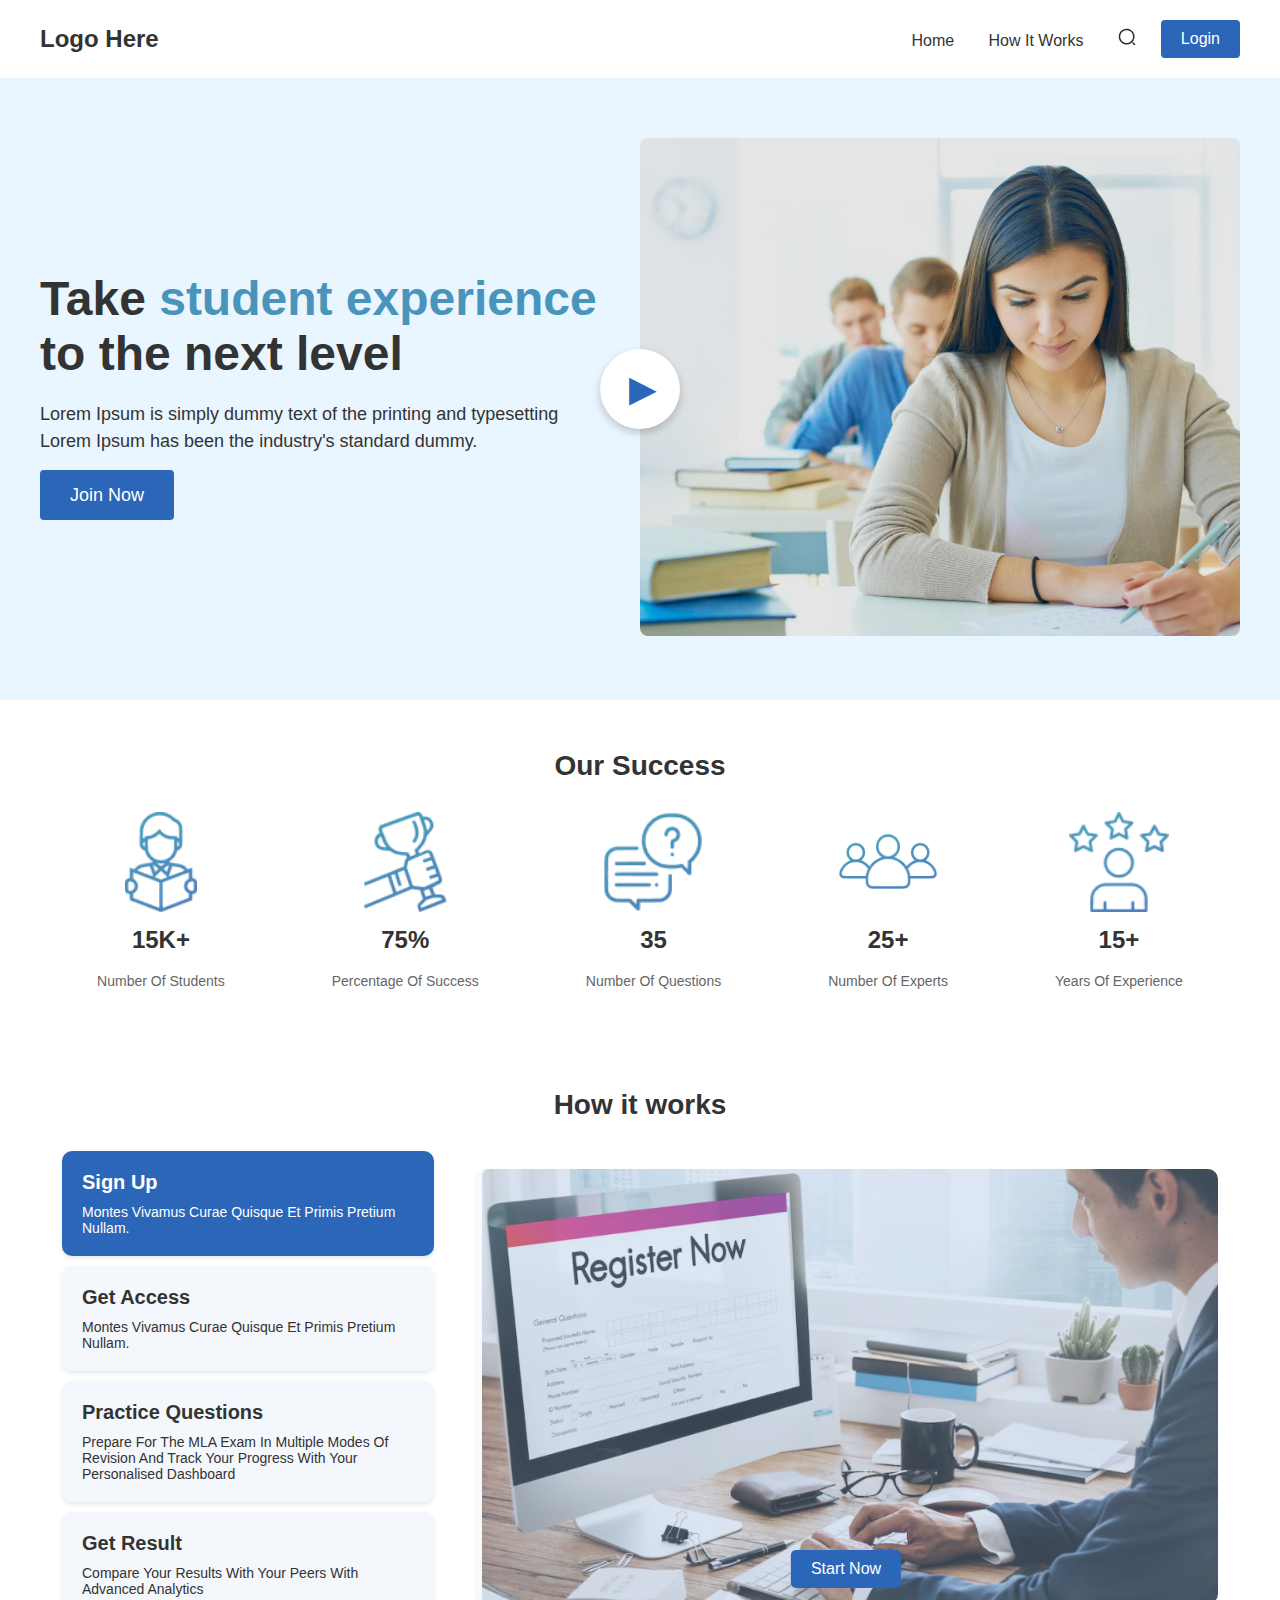
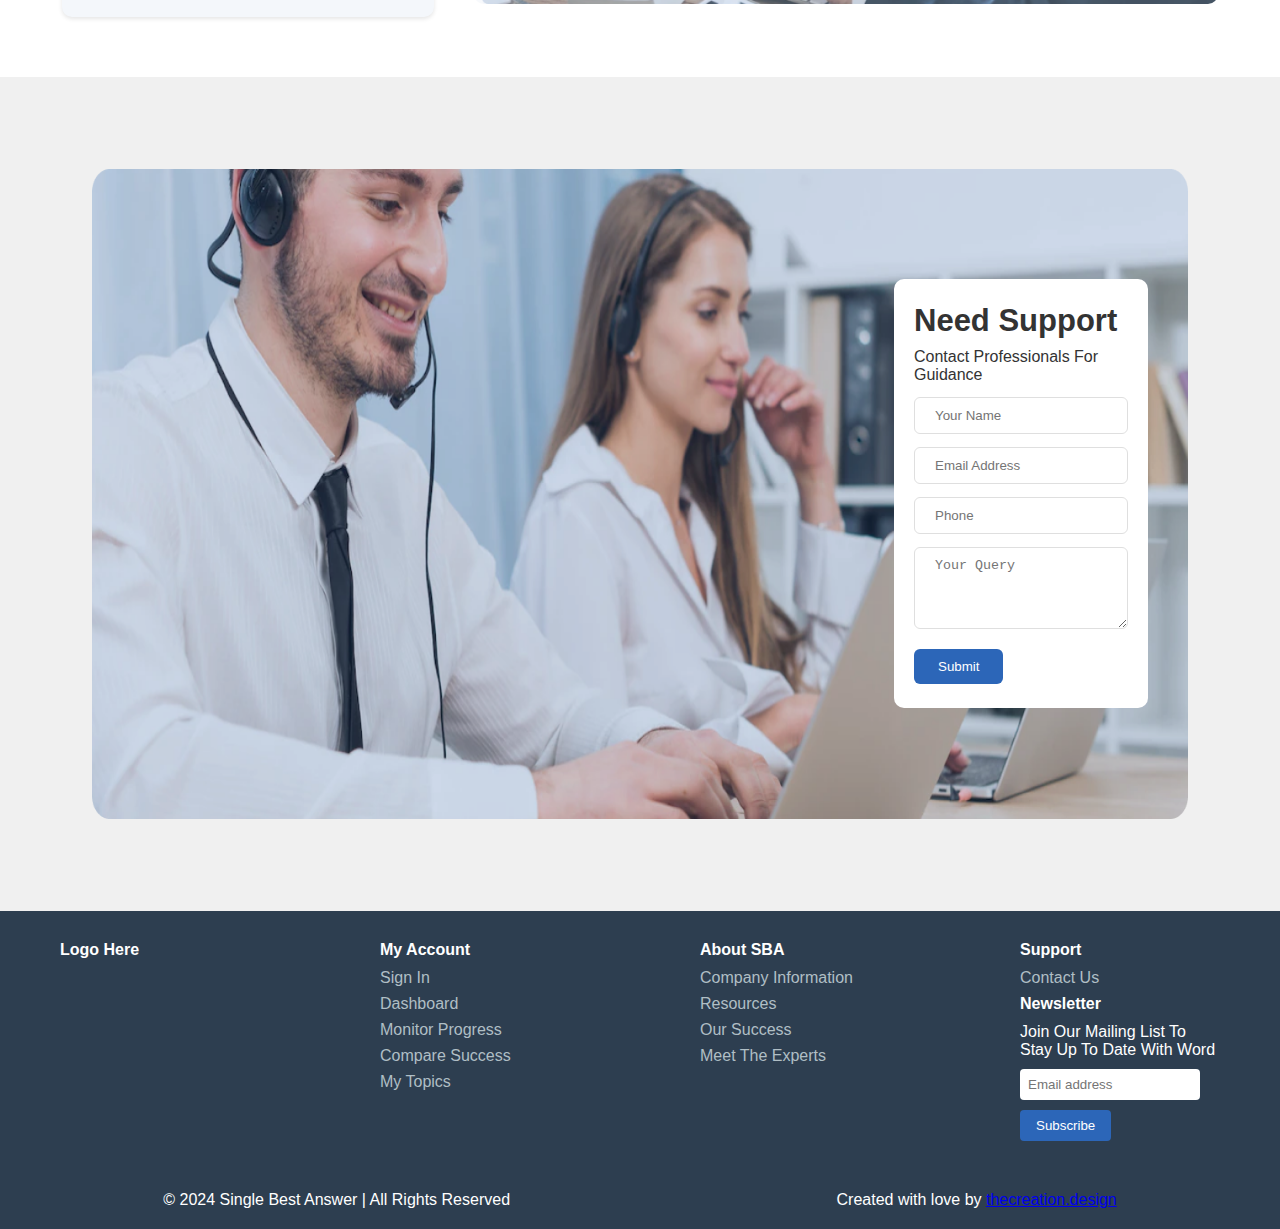
==== index.html @ 55cf7e7a "Homepage" ====
<!DOCTYPE html>
<html lang="en">
<head>
    <meta charset="UTF-8">
    <meta name="viewport" content="width=device-width, initial-scale=1.0">
    <title>HomePage</title>
    <link rel="stylesheet" href="style.css">
</head>
<body>
    <header>
        <div class="logo">Logo Here</div>
        <div class="right">
            <nav>
                <a href="#">Home</a>
                <a href="#">How It Works</a>
                <a href="#"><img src="/images/search-normal.png" alt=""></a>
            </nav>
            <a href="#" class="login-btn">Login</a>
        </div>
    </header>
    <div class="container">
        <div class="content">
            <h1>Take <span class="highlight">student experience</span> to the next level</h1>
            <p>Lorem Ipsum is simply dummy text of the printing and typesetting<br> Lorem Ipsum has been the industry's standard dummy.</p>
            <a href="#" class="btn">Join Now</a>
        </div>
        <div class="image-section">
            <img src="/images/banner.png" alt="Student Experience">
            <div class="play-button"></div>
        </div>
    </div>

    <!-- Testimonials section -->

    <section class="oursuccess">
        <h2>Our Success</h2>
        <div class="success-icons">
            <div class="icon">
                <div style="width: 100px;height: 100px;"><img src="/images/reading1.png" alt="Number Of Students"></div>
                <h3>15K+</h3>
                <p>Number Of Students</p>
            </div>
            <div class="icon">
                <div style="width: 100px;height: 100px;"><img src="/images/success1.png" alt="Percentage Of Success"></div>
                <h3>75%</h3>
                <p>Percentage Of Success</p>
            </div>
            <div class="icon">
                <div style="width: 100px;height: 100px;"><img src="/images/conversation1.png" alt="Number Of Questions"></div>
                <h3>35</h3>
                <p>Number Of Questions</p>
            </div>
            <div class="icon">
                <div style="width: 100px;height: 100px;"><img src="/images/costumer1.png" alt="Number Of Experts"></div>
                <h3>25+</h3>
                <p>Number Of Experts</p>
            </div>
            <div class="icon">
                <div style="width: 100px;height: 100px;"><img src="/images/Vector.png" alt="Years Of Experience"></div>
                <h3>15+</h3>
                <p>Years Of Experience</p>
            </div>
        </div>
    </section>

    <!-- How its work -->

    <section class="how-it-works">
        <h2>How it works</h2>
        <div class="how-it-works-container">
            <div class="steps">
                <div class="step active">
                    <h3>Sign Up</h3>
                    <p>Montes Vivamus Curae Quisque Et Primis Pretium Nullam.</p>
                </div>
                <div class="step">
                    <h3>Get Access</h3>
                    <p>Montes Vivamus Curae Quisque Et Primis Pretium Nullam.</p>
                </div>
                <div class="step">
                    <h3>Practice Questions</h3>
                    <p>Prepare For The MLA Exam In Multiple Modes Of Revision And Track Your Progress With Your Personalised Dashboard</p>
                </div>
                <div class="step">
                    <h3>Get Result</h3>
                    <p>Compare Your Results With Your Peers With Advanced Analytics</p>
                </div>
            </div>
            <div class="image-container">
                <img src="/images/Register.png" alt="Register Now">
                <button class="cta-button">Start Now</button>
            </div>
        </div>
    </section>


    <!-- support from -->

    <div class="container image">
        <div class="image"></div>
        <div class="form-container">
            <h2>Need Support</h2>
            <p>Contact Professionals For Guidance</p>
            <form action="#" method="post">
                <input type="text" name="name" placeholder="Your Name" required>
                <input type="email" name="email" placeholder="Email Address" required>
                <input type="tel" name="phone" placeholder="Phone" required>
                <textarea name="query" placeholder="Your Query" rows="4" required></textarea>
                <button class="button" type="submit">Submit</button>
            </form>
        </div>
    </div>

    <!-- footer layout -->

    <footer class="footer">
        <div class="column">
            <h3>Logo Here</h3>
        </div>
        <div class="column">
            <h3>My Account</h3>
            <ul>
                <li><a href="#">Sign In</a></li>
                <li><a href="#">Dashboard</a></li>
                <li><a href="#">Monitor Progress</a></li>
                <li><a href="#">Compare Success</a></li>
                <li><a href="#">My Topics</a></li>
            </ul>
        </div>
        <div class="column">
            <h3>About SBA</h3>
            <ul>
                <li><a href="#">Company Information</a></li>
                <li><a href="#">Resources</a></li>
                <li><a href="#">Our Success</a></li>
                <li><a href="#">Meet The Experts</a></li>
            </ul>
        </div>
        <div class="column">
            <h3>Support</h3>
            <ul>
                <li><a href="#">Contact Us</a></li>
            </ul>
            <div class="newsletter">
                <h3>Newsletter</h3>
                <p>Join Our Mailing List To Stay Up To Date With Word</p>
                <input type="email" placeholder="Email address">
                <input type="submit" value="Subscribe">
            </div>
        </div>
    </footer>
    <div class="footer bottom-bar">
        <p>© 2024 Single Best Answer | All Rights Reserved</p>
        <p>Created with love by <a href="#">thecreation.design</a></p>
    </div>
</body>
</html>
---- style.css ----
body {
    font-family: Arial, sans-serif;
    margin: 0;
    padding: 0;
    background-color: #f0f0f0;
}

header {
    display: flex;
    justify-content: space-between;
    align-items: center;
    padding: 20px 40px;
    background-color: #fff;
    box-shadow: 0 2px 4px rgba(0, 0, 0, 0.1);
}

header .logo {
    font-size: 24px;
    font-weight: bold;
}
.right{
    display: flex;
    align-items: center;
    gap: 10px;
}
header nav a {
    margin: 0 15px;
    text-decoration: none;
    color: #333;
}

header .login-btn {
    background-color: #2C66B8;
    color: white;
    padding: 10px 20px;
    text-decoration: none;
    border-radius: 4px;
}

.container.image {
    background: url(./images/support.png);
    justify-content: end;
    display: flex;
    align-items: center;
    background-repeat: round;
    margin: 92px;
    height: 650px;
}
.form-container form input, .form-container form textarea {
    border: 1px solid #DFDFDF;
    width: 100%;
    padding: 10px 20px;
    margin-top: 13px;
    border-radius: 6px;
}
.form-container form{
    display: flex;
    flex-direction: column;
}
.form-container button.button {
    width: min-content;
    padding: 10px 24px;
    margin-top: 20px;
    background: #2c66b8;
    border: none;
    color: white;
    border-radius: 6px;
}
.form-container {
    display: flex;
    justify-content: center;
    flex-direction: column;
    background: white;
    padding: 24px 20px;
    border-radius: 10px;
    width: 25%;
    /* box-shadow: 1px 1px 10px 1px; */
}
.form-container h2 {
    font-size: 31px;
    padding-bottom: 9px;
}
.container {
    display: flex;
    justify-content: space-between;
    align-items: center;
    padding: 60px 40px;
    background-color: #e9f5ff;
}

.content {
    max-width: 50%;
}

.content h1 {
    font-size: 48px;
    margin: 0 0 20px;
}

.content h1 .highlight {
    color: #4994BB;
}

.content p {
    font-size: 18px;
    line-height: 1.5;
    margin: 0 0 30px;
}

.content .btn {
    background-color: #2C66B8;
    color: white;
    padding: 15px 30px;
    text-decoration: none;
    border-radius: 4px;
    font-size: 18px;
}

.image-section {
    position: relative;
    max-width: 50%;
}

.image-section img {
    width: 100%;
    border-radius: 8px;
}

.play-button {
    position: absolute;
    top: 50%;
    /* left: -7%; */
    transform: translate(-50%, -50%);
    width: 80px;
    height: 80px;
    background-color: white;
    border-radius: 50%;
    display: flex;
    justify-content: center;
    align-items: center;
    box-shadow: 0 4px 8px rgba(0, 0, 0, 0.2);
    cursor: pointer;
}

.play-button::before {
    content: '▶';
    font-size: 36px;
    color: #2C66B8;
    margin-left: 6px;
}

/* testimonial section */


* {
    margin: 0;
    padding: 0;
    box-sizing: border-box;
}

body {
    font-family: Arial, sans-serif;
    background-color: #fff;
    color: #333;
}

.oursuccess {
    text-align: center;
    padding: 50px 20px;
    background-color: white;
}

.oursuccess h2 {
    font-size: 28px;
    margin-bottom: 30px;
}

.success-icons {
    display: flex;
    justify-content: center;
    gap: 107px;
    flex-wrap: wrap;
    align-items: center;
}

.icon {
    display: flex;
    text-align: center;
    /* max-width: 150px; */
    flex-direction: column;
    justify-content: center;
    gap: 14px;
    align-items: center;
}

.icon img {
    width: 100%;
    object-fit: contain;
    /* max-width: 80px; */
    margin-bottom: 15px;
    height: 100%;
}

.icon h3 {
    font-size: 24px;
    margin-bottom: 5px;
}

.icon p {
    font-size: 14px;
    color: #666;
}


/* How its work */

* {
    margin: 0;
    padding: 0;
    box-sizing: border-box;
}

body {
    font-family: Arial, sans-serif;
    background-color: #fff;
    color: #333;
}

.how-it-works {
    text-align: center;
    padding: 50px 20px;
    background-color: #fff;
}

.how-it-works h2 {
    font-size: 28px;
    margin-bottom: 30px;
}

.how-it-works-container {
    display: flex;
    justify-content: center;
    align-items: center;
    gap: 40px;
    flex-wrap: wrap;
}

.steps {
    max-width: 30%;
}

.step {
    background-color: #f4f7fb;
    padding: 20px;
    margin-bottom: 10px;
    border-radius: 10px;
    box-shadow: 0 2px 4px rgba(0, 0, 0, 0.1);
    text-align: left;
}

.step.active {
    background-color: #2C66B8;
    color: #fff;
}

.step h3 {
    font-size: 20px;
    margin-bottom: 10px;
}

.step p {
    font-size: 14px;
    color: inherit;
}

.image-container {
    position: relative;
    max-width: 60%;
}

.image-container img {
    width: 100%;
    opacity: 0.8;
    border-radius: 10px;
}

.cta-button {
    position: absolute;
    bottom: 20px;
    left: 50%;
    transform: translateX(-50%);
    background-color: #2C66B8;
    color: #fff;
    border: none;
    padding: 10px 20px;
    font-size: 16px;
    cursor: pointer;
    border-radius: 5px;
}

.cta-button:hover {
    background-color: #0056b3;
}

/* footer layout */

body {
    font-family: Arial, sans-serif;
    margin: 0;
    padding: 0;
    background-color: #f0f0f0;
}

.footer {
    background-color: #2d3e50;
    color: white;
    padding: 20px 0;
    display: flex;
    justify-content: space-around;
    flex-wrap: wrap;
}

.footer .column {
    width: 200px;
    margin: 10px;
}

.footer .column h3 {
    margin-top: 0;
    margin-bottom: 10px;
    font-size: 16px;
}

.footer .column ul {
    list-style-type: none;
    padding: 0;
}

.footer .column ul li {
    margin-bottom: 8px;
}

.footer .column ul li a {
    color: #b0bec5;
    text-decoration: none;
}

.footer .column ul li a:hover {
    text-decoration: underline;
}

.footer .newsletter input[type="email"] {
    padding: 8px;
    margin-top: 10px;
    border: none;
    border-radius: 4px;
    width: calc(100% - 20px);
    margin-bottom: 10px;
}

.footer .newsletter input[type="submit"] {
    background-color: #2C66B8;
    color: white;
    border: none;
    padding: 8px 16px;
    border-radius: 4px;
    cursor: pointer;
}

.footer .newsletter input[type="submit"]:hover {
    background-color: #0056b3;
}

.footer .bottom-bar {
    text-align: center;
    color: #b0bec5;
    padding: 10px 0;
    border-top: 1px solid #b0bec5;
}

.footer .bottom-bar a {
    color: #b0bec5;
    text-decoration: none;
}

.footer .bottom-bar a:hover {
    text-decoration: underline;
}
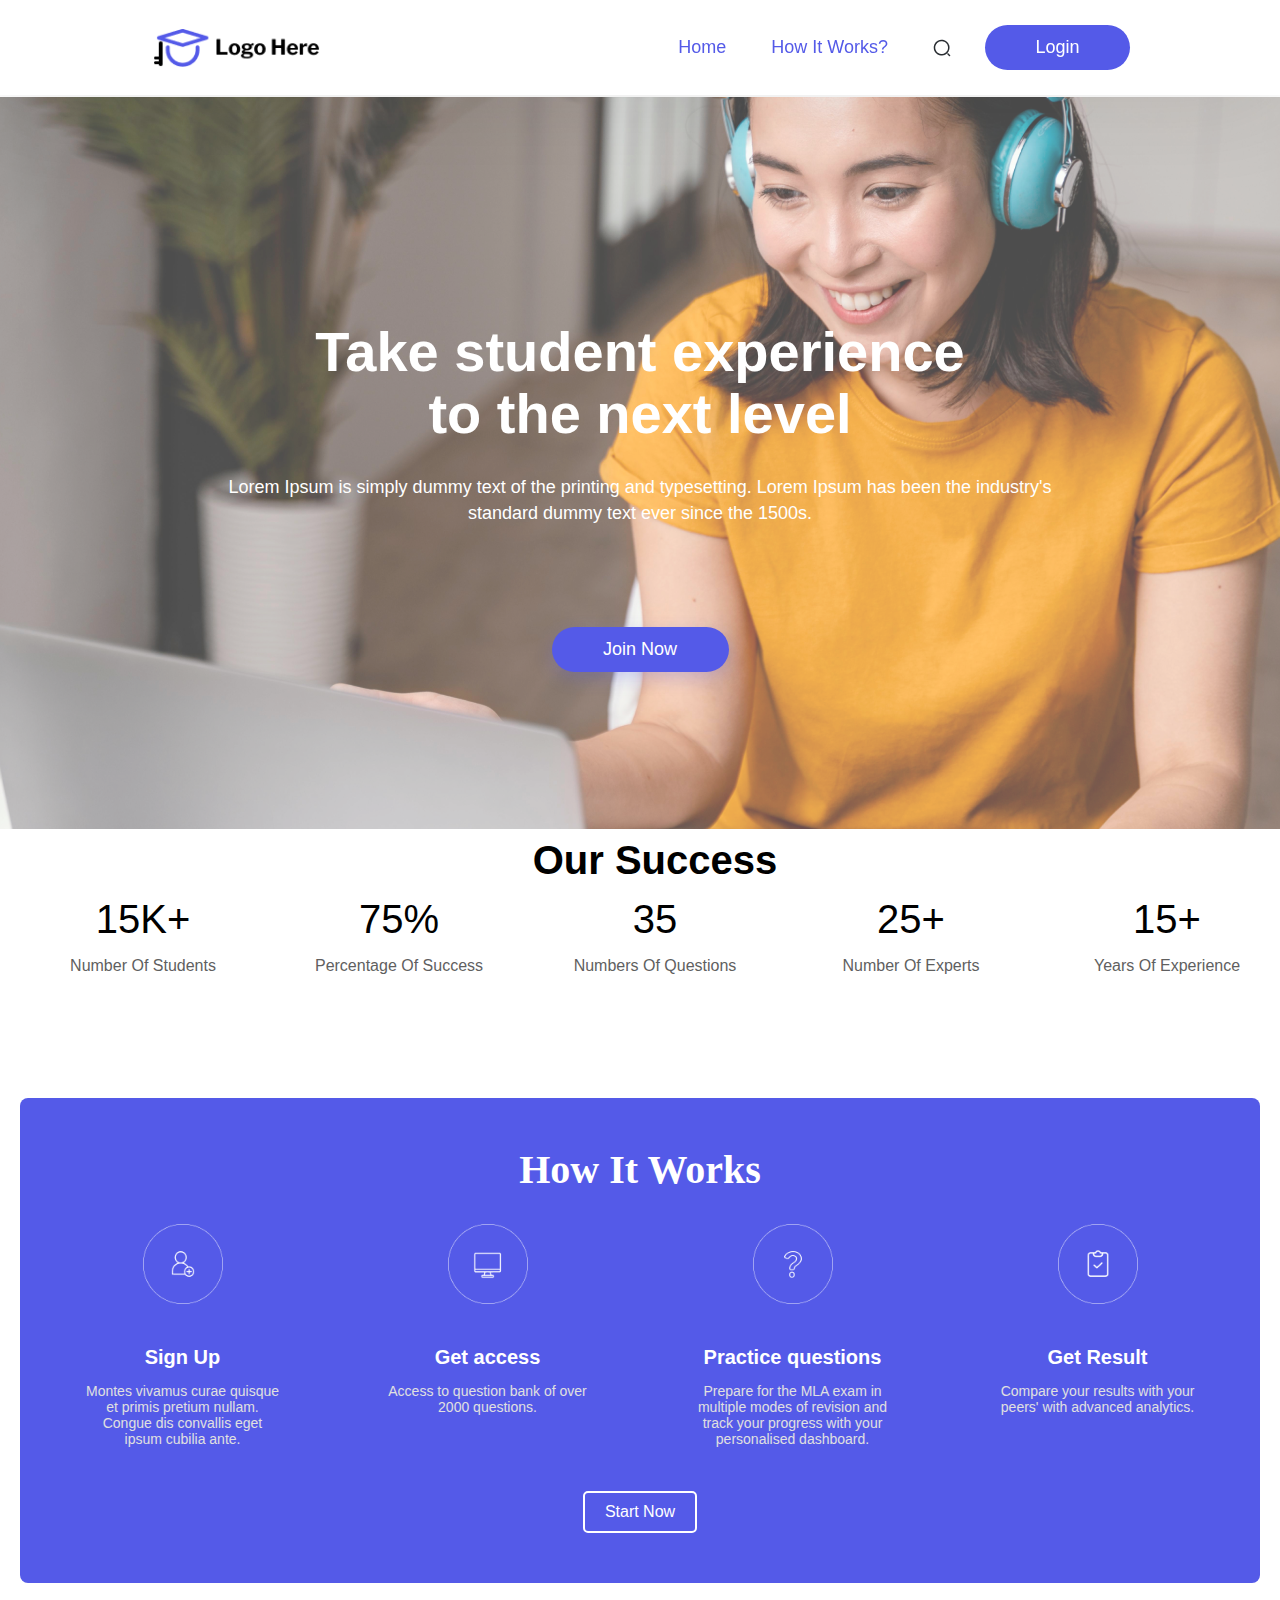
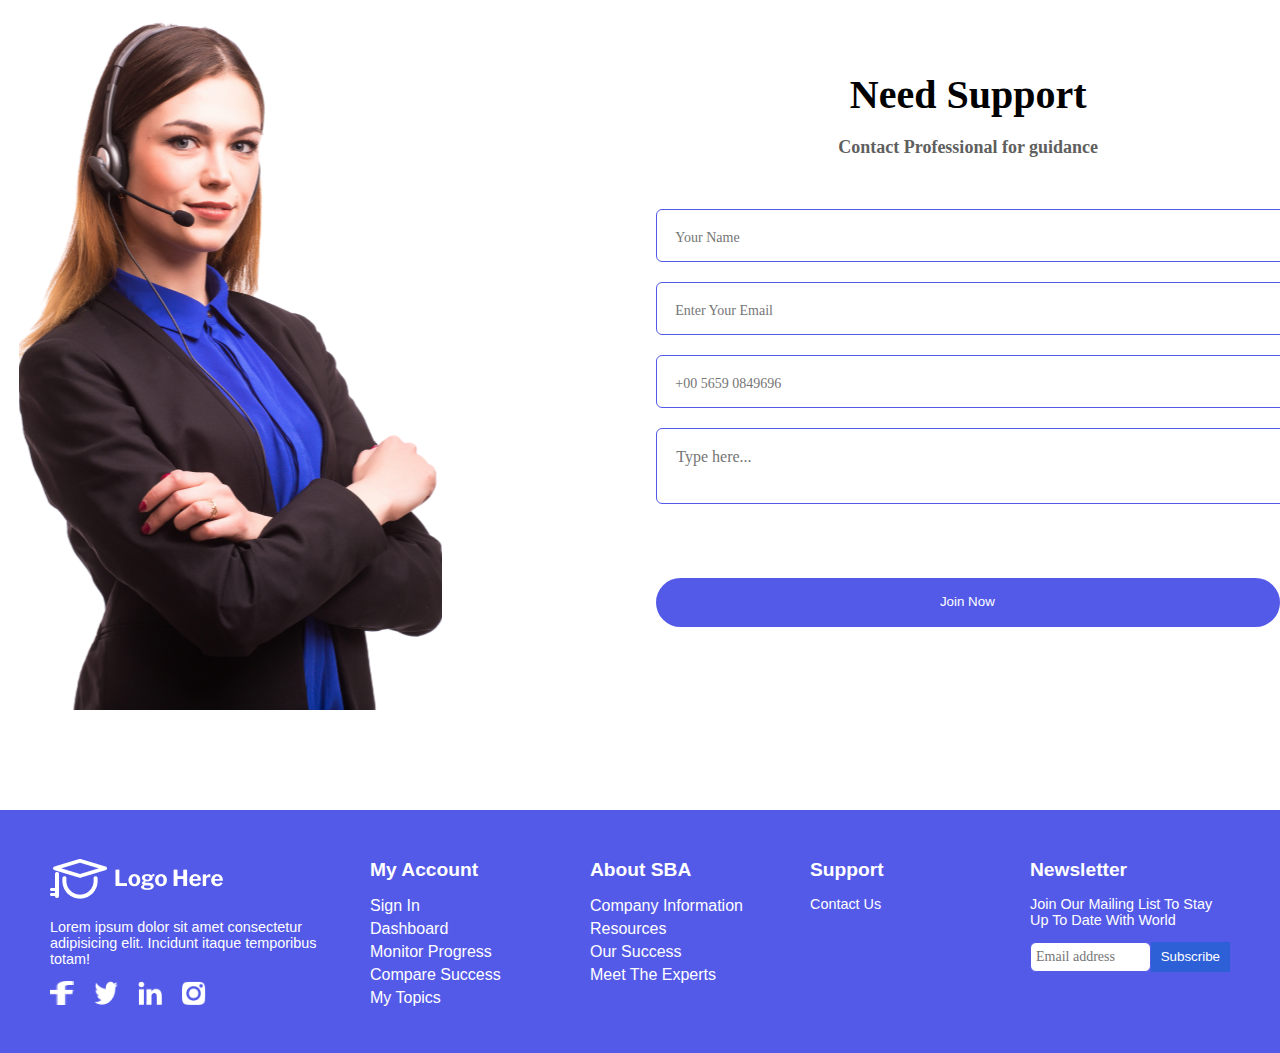
==== commit aca2f549: "2ndtask" ====
--- a/index.html
+++ b/index.html
@@ -1,157 +1,165 @@
 <!DOCTYPE html>
 <html lang="en">
 <head>
-    <meta charset="UTF-8">
-    <meta name="viewport" content="width=device-width, initial-scale=1.0">
-    <title>HomePage</title>
-    <link rel="stylesheet" href="style.css">
+  <meta charset="UTF-8">
+  <meta name="viewport" content="width=device-width, initial-scale=1.0">
+  <title>Home2</title>
+  <link rel="stylesheet" href="style.css">
+
 </head>
 <body>
-    <header>
-        <div class="logo">Logo Here</div>
-        <div class="right">
-            <nav>
-                <a href="#">Home</a>
-                <a href="#">How It Works</a>
-                <a href="#"><img src="/images/search-normal.png" alt=""></a>
-            </nav>
-            <a href="#" class="login-btn">Login</a>
+  <div class="navbar">
+    <div class="left-section">
+      <div class="logo-container">
+        <img class="logo" src="images/topper logo.png" alt="Logo" />
+      </div>
+      
+    </div>
+    <div class="right-section">
+      <div class="nav-link">Home</div>
+      <div class="nav-link">How It Works?</div>
+      <div class="search-icon">
+        <img src="images/search-normal.png" alt="Search" />
+      </div>
+      <div class="login-button">
+        <span>Login</span>
+      </div>
+    </div>
+  </div>
+
+  <div class="experience-section">
+    <div class="experience-heading">
+      Take student experience<br>
+       to the next level
+    </div>
+    <div class="experience-text">
+      Lorem Ipsum is simply dummy text of the printing and typesetting.
+       Lorem Ipsum has been the industry's <br> standard dummy text ever since the 1500s.
+    </div>
+    <div class="join-button">
+      <span>Join Now</span>
+    </div>
+  </div>
+  <br>
+  <br>
+<div class="success-container">
+    <div class="success-heading">Our Success</div>
+    <div class="success-stats">
+      <span class="success-stat">15K+</span>
+      <span class="success-stat">75%</span>
+      <span class="success-stat">35</span>
+      <span class="success-stat">25+</span>
+      <span class="success-stat">15+</span>
+    </div>
+    <div class="success-details">
+      <span class="success-detail">Number of students</span>
+      <span class="success-detail">Percentage of success</span>
+      <span class="success-detail">Numbers of questions</span>
+      <span class="success-detail">Number of experts</span>
+      <span class="success-detail">Years of experience</span>
+    </div>
+  </div>
+<br>
+<section class="how-it-works">
+  <h2>How It Works</h2>
+  <br>
+  <div class="steps">
+      <div class="step">
+          <img src="images/Signup.png" alt="Sign Up">
+          <h3>Sign Up</h3>
+          <p>Montes vivamus curae quisque et primis pretium nullam. Congue dis convallis eget ipsum cubilia ante.</p>
+      </div>
+      <div class="step">
+          <img src="/images/Get Access.png" alt="Get access">
+          <h3>Get access</h3>
+          <p>Access to question bank of over 2000 questions.</p>
+      </div>
+      <div class="step">
+          <img src="images/practise question.png" alt="Practice questions">
+          <h3>Practice questions</h3>
+          <p>Prepare for the MLA exam in multiple modes of revision and track your progress with your personalised dashboard.</p>
+      </div>
+      <div class="step">
+          <img src="images/Result.png" alt="Get Result">
+          <h3>Get Result</h3>
+          <p>Compare your results with your peers' with advanced analytics.</p>
+      </div>
+  </div>
+  <button class="start-button">Start Now</button>
+</section>
+<br>
+<div class="form-container">
+    <div class="background-image"></div>
+    <div class="form">
+      <div class="heading">
+        Need Support
+        <p>Contact Professional for guidance</p>
+      </div>
+      <div class="fields">
+        <div class="field">
+          <input type="text" placeholder="Your Name">
         </div>
-    </header>
-    <div class="container">
-        <div class="content">
-            <h1>Take <span class="highlight">student experience</span> to the next level</h1>
-            <p>Lorem Ipsum is simply dummy text of the printing and typesetting<br> Lorem Ipsum has been the industry's standard dummy.</p>
-            <a href="#" class="btn">Join Now</a>
+        <div class="field">
+          <input type="email" placeholder="Enter Your Email">
         </div>
-        <div class="image-section">
-            <img src="/images/banner.png" alt="Student Experience">
-            <div class="play-button"></div>
+        <div class="field">
+          <input type="tel" placeholder="+00 5659 0849696">
         </div>
+        <div class="field">
+          <textarea placeholder="Type here..."></textarea>
+        </div>
+      </div>
+      <button class="cta-button">Join Now</button>
     </div>
-
-    <!-- Testimonials section -->
-
-    <section class="oursuccess">
-        <h2>Our Success</h2>
-        <div class="success-icons">
-            <div class="icon">
-                <div style="width: 100px;height: 100px;"><img src="/images/reading1.png" alt="Number Of Students"></div>
-                <h3>15K+</h3>
-                <p>Number Of Students</p>
-            </div>
-            <div class="icon">
-                <div style="width: 100px;height: 100px;"><img src="/images/success1.png" alt="Percentage Of Success"></div>
-                <h3>75%</h3>
-                <p>Percentage Of Success</p>
-            </div>
-            <div class="icon">
-                <div style="width: 100px;height: 100px;"><img src="/images/conversation1.png" alt="Number Of Questions"></div>
-                <h3>35</h3>
-                <p>Number Of Questions</p>
-            </div>
-            <div class="icon">
-                <div style="width: 100px;height: 100px;"><img src="/images/costumer1.png" alt="Number Of Experts"></div>
-                <h3>25+</h3>
-                <p>Number Of Experts</p>
-            </div>
-            <div class="icon">
-                <div style="width: 100px;height: 100px;"><img src="/images/Vector.png" alt="Years Of Experience"></div>
-                <h3>15+</h3>
-                <p>Years Of Experience</p>
-            </div>
+</div>
+</div>
+<footer>
+  <div class="wrapper">
+    <div class="footer-content">
+      <div class="logo">
+        <h3><img src="/images/Logo.png" alt="Logo"></h3>
+        <p>Lorem ipsum dolor sit amet consectetur adipisicing elit. Incidunt itaque temporibus totam!</p>
+        <div class="social-icons">
+          <a href="#"><img src="images/Vector (1).png" alt=""></a>
+          <a href="#"><img src="images/Path.png" alt=""></a>
+          <a href="#"><img src="images/linkedin.png" alt=""></a>
+          <a href="#"><img src="images/instagram (5) 1.png" alt=""></a>
         </div>
-    </section>
-
-    <!-- How its work -->
-
-    <section class="how-it-works">
-        <h2>How it works</h2>
-        <div class="how-it-works-container">
-            <div class="steps">
-                <div class="step active">
-                    <h3>Sign Up</h3>
-                    <p>Montes Vivamus Curae Quisque Et Primis Pretium Nullam.</p>
-                </div>
-                <div class="step">
-                    <h3>Get Access</h3>
-                    <p>Montes Vivamus Curae Quisque Et Primis Pretium Nullam.</p>
-                </div>
-                <div class="step">
-                    <h3>Practice Questions</h3>
-                    <p>Prepare For The MLA Exam In Multiple Modes Of Revision And Track Your Progress With Your Personalised Dashboard</p>
-                </div>
-                <div class="step">
-                    <h3>Get Result</h3>
-                    <p>Compare Your Results With Your Peers With Advanced Analytics</p>
-                </div>
-            </div>
-            <div class="image-container">
-                <img src="/images/Register.png" alt="Register Now">
-                <button class="cta-button">Start Now</button>
-            </div>
+      </div>
+      <div class="links">
+        <h3>My Account</h3>
+        <ul>
+          <li><a href="#">Sign In</a></li>
+          <li><a href="#">Dashboard</a></li>
+          <li><a href="#">Monitor Progress</a></li>
+          <li><a href="#">Compare Success</a></li>
+          <li><a href="#">My Topics</a></li>
+        </ul>
+      </div>
+      <div class="links">
+        <h3>About SBA</h3>
+        <ul>
+          <li><a href="#">Company Information</a></li>
+          <li><a href="#">Resources</a></li>
+          <li><a href="#">Our Success</a></li>
+          <li><a href="#">Meet The Experts</a></li>
+        </ul>
+      </div>
+      <div class="links">
+        <h3>Support</h3>
+        <p>Contact Us</p>
+      </div>
+      <div class="links">
+        <h3>Newsletter</h3>
+        <p>Join Our Mailing List To Stay Up To Date With World</p>
+        <div class="email-input">
+          <input type="email" placeholder="Email address">
+          <button>Subscribe</button>
         </div>
-    </section>
-
-
-    <!-- support from -->
-
-    <div class="container image">
-        <div class="image"></div>
-        <div class="form-container">
-            <h2>Need Support</h2>
-            <p>Contact Professionals For Guidance</p>
-            <form action="#" method="post">
-                <input type="text" name="name" placeholder="Your Name" required>
-                <input type="email" name="email" placeholder="Email Address" required>
-                <input type="tel" name="phone" placeholder="Phone" required>
-                <textarea name="query" placeholder="Your Query" rows="4" required></textarea>
-                <button class="button" type="submit">Submit</button>
-            </form>
-        </div>
+      </div>
     </div>
-
-    <!-- footer layout -->
-
-    <footer class="footer">
-        <div class="column">
-            <h3>Logo Here</h3>
-        </div>
-        <div class="column">
-            <h3>My Account</h3>
-            <ul>
-                <li><a href="#">Sign In</a></li>
-                <li><a href="#">Dashboard</a></li>
-                <li><a href="#">Monitor Progress</a></li>
-                <li><a href="#">Compare Success</a></li>
-                <li><a href="#">My Topics</a></li>
-            </ul>
-        </div>
-        <div class="column">
-            <h3>About SBA</h3>
-            <ul>
-                <li><a href="#">Company Information</a></li>
-                <li><a href="#">Resources</a></li>
-                <li><a href="#">Our Success</a></li>
-                <li><a href="#">Meet The Experts</a></li>
-            </ul>
-        </div>
-        <div class="column">
-            <h3>Support</h3>
-            <ul>
-                <li><a href="#">Contact Us</a></li>
-            </ul>
-            <div class="newsletter">
-                <h3>Newsletter</h3>
-                <p>Join Our Mailing List To Stay Up To Date With Word</p>
-                <input type="email" placeholder="Email address">
-                <input type="submit" value="Subscribe">
-            </div>
-        </div>
-    </footer>
-    <div class="footer bottom-bar">
-        <p>© 2024 Single Best Answer | All Rights Reserved</p>
-        <p>Created with love by <a href="#">thecreation.design</a></p>
-    </div>
-</body>
-</html>
+  </div>
+</footer>
+  <body>
+  </head>
+  </html>--- a/style.css
+++ b/style.css
@@ -1,388 +1,501 @@
+body, html {
+  margin: 0;
+  padding: 0;
+  box-sizing: border-box;
+}
+.navbar {
+  box-shadow: 0px 4px 95px rgba(0, 0, 0, 0.1);
+  background-color: #FFFFFF;
+  position: fixed;
+  left: 0;
+  top: 0;
+  right: 0;
+  display: flex;
+  justify-content: space-between;
+  padding: 25px 150px;
+  z-index: 1000;
+}
+.navbar .left-section,
+.navbar .right-section {
+  display: flex;
+  align-items: center;
+}
+.navbar .logo-container {
+  margin-right: 8px;
+  width: 174px;
+  height: 38px;
+}
+.navbar .logo {
+  width: 100%;
+  height: 100%;
+  object-fit: contain;
+}
+.navbar .nav-link {
+  margin-right: 45px;
+  font-family: 'Libre Franklin', sans-serif;
+  font-weight: 500;
+  font-size: 18px;
+  color: #545AE8;
+}
+.navbar .nav-link:last-of-type {
+  margin-right: 36.6px;
+  font-weight: normal;
+  color: #000000;
+}
+.navbar .search-icon {
+  margin-right: 34px;
+  width: 18px;
+  height: 18px;
+}
+.navbar .search-icon img {
+  width: 100%;
+  height: 100%;
+}
+.navbar .login-button {
+  border-radius: 257px;
+  background-color: #545AE8;
+  display: flex;
+  align-items: center;
+  justify-content: center;
+  width: 145px;
+  padding: 12px 0;
+}
+.navbar .login-button span {
+  font-family: 'Libre Franklin', sans-serif;
+  font-size: 18px;
+  color: #FFFFFF;
+}
+.experience-section {
+  background: url('/images/Rectangle 168.png') no-repeat center center;
+  background-size: cover;
+  position: relative;
+  top: 97px;
+  width: 100%;
+  height: 732px;
+  display: flex;
+  flex-direction: column;
+  align-items: center;
+  padding: 224px 0 154px;
+  box-sizing: border-box;
+}
+.experience-heading {
+  margin-bottom: 30px;
+  text-align: center;
+  font-family: 'Libre Franklin', sans-serif;
+  font-weight: 600;
+  font-size: 56px;
+  line-height: 1.107;
+  color: #FFFFFF;
+}
+.experience-text {
+  margin-bottom: 100px;
+  text-align: center;
+  font-family: 'Libre Franklin', sans-serif;
+  font-weight: 400;
+  font-size: 18px;
+  line-height: 1.444;
+  color: #FFFFFF;
+}
+.join-button {
+  box-shadow: 0px 6px 17px rgba(84, 90, 232, 0.25);
+  border-radius: 257px;
+  background-color: #545AE8;
+  display: flex;
+  align-items: center;
+  justify-content: center;
+  width: 177px;
+  padding: 12px 0;
+}
+.join-button span {
+  font-family: 'Libre Franklin', sans-serif;
+  font-size: 18px;
+  color: #FFFFFF;
+}
+.success-container {
+  margin: 50px auto; /* Reduce top and bottom margin for centering */
+  display: flex;
+  flex-direction: column;
+  align-items: center;
+  width: 100%; /* Set width to 100% for responsiveness */
+  max-width: 1386.6px; /* Limit maximum width to match .success-stats */
+  padding: 0 15px; /* Add padding for responsiveness */
+}
+
+.success-heading {
+  margin-top: 20px; /* Reduce top margin */
+  font-size: 40px;
+  font-weight: bold;
+  line-height: 1.1;
+  color: #000000;
+  text-align: center; /* Center the text */
+}
+
+.success-stats {
+  margin-top: 10px; /* Reduce top margin */
+  display: flex;
+  justify-content: space-around; /* Use space-around for more centered alignment */
+  width: 100%; /* Set width to 100% for responsiveness */
+  flex-wrap: wrap; /* Allow wrapping on smaller screens */
+}
+
+.success-stat {
+  font-size: 40px; /* Reduce font size slightly for better spacing */
+  font-weight: 500;
+  color: #000000;
+  text-align: center; /* Center the text */
+  flex: 1 1 150px; /* Adjust flex-basis for better spacing */
+  margin: 5px; /* Reduce margin for closer spacing */
+}
+
+.success-details {
+  margin-top: 5px; /* Reduce top margin */
+  display: flex;
+  justify-content: space-around; /* Use space-around for more centered alignment */
+  width: 100%; /* Set width to 100% for responsiveness */
+  flex-wrap: wrap; /* Allow wrapping on smaller screens */
+}
+
+.success-detail {
+  font-size: 16px;
+  text-transform: capitalize;
+  color: #5F5F5F;
+  flex: 1 1 150px; /* Adjust flex-basis for better spacing */
+  margin: 5px; /* Reduce margin for closer spacing */
+  text-align: center; /* Center the text */
+}
+
+
+.form-container {
+display: flex;
+flex-direction: row;
+margin: 0 0 100px 19px;
+}
+
+.background-image {
+background-image: url('/images/fococlipping-20220309-92526\ 1.png');
+background-position: 50% 50%;
+background-size: cover;
+background-repeat: no-repeat;
+margin: 0 214px 0 0;
+width: 450px;
+height: 688px;
+}
+
+.form {
+margin: 51px 0 50px 0;
+display: flex;
+flex-direction: column;
+width: 663px;
+}
+
+.heading {
+margin: 0 0 30px 0;
+text-align: center;
+font-family: 'Libre Franklin';
+font-weight: bold;
+font-size: 40px;
+line-height: 1.1;
+color: #000000;
+}
+
+.heading p {
+font-family: 'Libre Franklin';
+font-size: 18px;
+line-height: 1.444;
+color: #5F5F5F;
+}
+
+.fields {
+margin: 0 0 50px 0;
+}
+
+.field {
+margin: 0 0 20px 0;
+}
+
+input[type="text"],
+input[type="email"],
+input[type="tel"],
+textarea {
+width: 100%;
+padding: 19px 0 14px 18px;
+border: 1px solid #545AE8;
+border-radius: 6px;
+font-family: 'Libre Franklin';
+font-size: 14px;
+line-height: 1.286;
+color: #545AE8;
+}
+
+textarea {
+padding: 19px;
+font-size: 16px;
+line-height: 1.125;
+color: #A8A8A8;
+}
+
+.cta-button {
+margin: 0;
+border: none;
+outline: none;
+cursor: pointer;
+background-color: #545AE8;
+color: #FFFFFF;
+border-radius: 282px;
+padding: 16px 1.6px 18px 0;
+width: 100%;
+box-sizing: border-box;
+}
+
+
+.how-it-works {
+  text-align: center;
+  padding: 50px 20px;
+  background-color: #545AE8; /* Adjust color to match the image */
+  color: #fff;
+  margin: 50px auto;
+  border-radius: 8px;
+  max-width: 1200px;
+}
+
+.how-it-works h2 {
+  font-size: 28px;
+  margin-bottom: 30px;
+}
+
+.steps {
+  display: flex;
+  justify-content: space-around;
+  flex-wrap: wrap;
+  gap: 20px;
+}
+
+.step {
+  text-align: center;
+  max-width: 200px;
+}
+
+.step img {
+  width: 100%;
+  max-width: 80px;
+  margin-bottom: 15px;
+}
+
+.step h3 {
+  font-size: 20px;
+  margin-bottom: 10px;
+}
+
+.step p {
+  font-size: 14px;
+  color: #E0E0E0;
+}
+
+.start-button {
+  margin-top: 30px;
+  background-color: transparent;
+  color: #fff;
+  border: 2px solid #fff;
+  padding: 10px 20px;
+  font-size: 16px;
+  cursor: pointer;
+  border-radius: 5px;
+}
+
+.cta-button:hover {
+  background-color: #fff;
+  color: #4B6CB7;
+}
 body {
-    font-family: Arial, sans-serif;
-    margin: 0;
-    padding: 0;
-    background-color: #f0f0f0;
-}
-
-header {
-    display: flex;
-    justify-content: space-between;
-    align-items: center;
-    padding: 20px 40px;
-    background-color: #fff;
-    box-shadow: 0 2px 4px rgba(0, 0, 0, 0.1);
-}
-
-header .logo {
-    font-size: 24px;
-    font-weight: bold;
-}
-.right{
-    display: flex;
-    align-items: center;
-    gap: 10px;
-}
-header nav a {
-    margin: 0 15px;
-    text-decoration: none;
-    color: #333;
-}
-
-header .login-btn {
-    background-color: #2C66B8;
-    color: white;
-    padding: 10px 20px;
-    text-decoration: none;
-    border-radius: 4px;
-}
-
-.container.image {
-    background: url(./images/support.png);
-    justify-content: end;
-    display: flex;
-    align-items: center;
-    background-repeat: round;
-    margin: 92px;
-    height: 650px;
-}
-.form-container form input, .form-container form textarea {
-    border: 1px solid #DFDFDF;
-    width: 100%;
-    padding: 10px 20px;
-    margin-top: 13px;
-    border-radius: 6px;
-}
-.form-container form{
+  font-family: Arial, sans-serif;
+}
+
+footer {
+  background-color: #545AE8;
+  color: #fff;
+  padding: 20px 0;
+}
+
+.wrapper {
+  max-width: 1200px;
+  margin: 0 auto;
+  padding: 0 20px;
+}
+
+.footer-content {
+  display: flex;
+  flex-wrap: wrap;
+  justify-content: space-between;
+}
+
+.footer-content > div {
+  flex: 1;
+  margin: 10px;
+  min-width: 200px;
+}
+
+.footer-content .logo {
+  flex: 2;
+}
+
+.footer-content h3 {
+  font-size: 1.2em;
+  margin-bottom: 10px;
+}
+
+.footer-content p {
+  font-size: 0.9em;
+}
+
+.footer-content ul {
+  list-style: none;
+  padding: 0;
+}
+
+.footer-content ul li {
+  margin: 5px 0;
+}
+
+.footer-content ul li a {
+  color: #fff;
+  text-decoration: none;
+}
+
+.footer-content ul li a:hover {
+  text-decoration: underline;
+}
+
+.footer-content .email-input {
+  display: flex;
+  margin-top: 10px;
+}
+
+.footer-content .email-input input {
+  flex: 1;
+  padding: 5px;
+}
+
+.footer-content .email-input button {
+  padding: 5px 10px;
+  background-color: #2d60d7;
+  color: #fff;
+  border: none;
+  cursor: pointer;
+}
+
+.footer-content .email-input button:hover {
+  background-color: #777;
+}
+
+.social-icons {
+  display: flex;
+  flex-direction: row; /* Change this to row for horizontal alignment */
+  gap: 20px; /* Space between the icons */
+}
+
+.social-icons a img {
+  width: 24px;
+  height: 24px;
+}
+
+
+
+
+
+
+
+
+
+
+
+  .work{
+    background: #545AE8;
+    position: relative;
+    margin: 22px 0px;
     display: flex;
     flex-direction: column;
-}
-.form-container button.button {
-    width: min-content;
-    padding: 10px 24px;
-    margin-top: 20px;
-    background: #2c66b8;
+    align-items: center;
+    padding: 50px 20px;
+    width: 100%;
+    box-sizing: border-box;
+  }
+  
+  .how-it-works{
+    font-size: 28px;
+    text-align: center;
+    color: white;
+    margin-bottom: 21px;
+  }
+  
+  button.start-now {
+    background: transparent;
+    padding: 10px 21px;
+    border: 2px solid white;
+    color: white;
+    border-radius: 25px;
+    margin-top: 23px;
+  }
+  
+  .flexer {
+    display: flex;
+    justify-content: center; /* Centers items horizontally */
+  }
+  
+  .flexer .col-6gh {
+    height: min-content;
+    width: 50%;
+    padding: 10px 13px;
+    text-align: center;
+    display: flex;
+    flex-direction: column;
+    justify-content: center; /* Centers items vertically */
+  }
+  
+  .flexer .col-6gh img {
+    object-fit: cover;
+    width: 53%;
+    margin: auto; /* Centers the image horizontally */
+  }
+  
+  .need-support {
+    font-size: 32px;
+    font-weight: 600;
+  }
+  
+  span.contact-professionals-for-guidance {
+    color: #5F5F5F;
+    font-size: 13px;
+  }
+  
+  .form-fields .input-field input, .form-fields .input-field textarea {
+    width: -webkit-fill-available;
+    border: 1px solid #A8A8A8;
+    padding: 10px;
+    margin: 9px 0px;
+    border-radius: 8px;
+  }
+  
+  .submit-button button {
+    width: -webkit-fill-available;
+    padding: 10px 20px;
+    border-radius: 21px;
+    background: #545AE8;
     border: none;
     color: white;
-    border-radius: 6px;
-}
-.form-container {
-    display: flex;
-    justify-content: center;
-    flex-direction: column;
-    background: white;
-    padding: 24px 20px;
-    border-radius: 10px;
-    width: 25%;
-    /* box-shadow: 1px 1px 10px 1px; */
-}
-.form-container h2 {
-    font-size: 31px;
-    padding-bottom: 9px;
-}
-.container {
-    display: flex;
-    justify-content: space-between;
-    align-items: center;
-    padding: 60px 40px;
-    background-color: #e9f5ff;
-}
-
-.content {
-    max-width: 50%;
-}
-
-.content h1 {
-    font-size: 48px;
-    margin: 0 0 20px;
-}
-
-.content h1 .highlight {
-    color: #4994BB;
-}
-
-.content p {
-    font-size: 18px;
-    line-height: 1.5;
-    margin: 0 0 30px;
-}
-
-.content .btn {
-    background-color: #2C66B8;
-    color: white;
-    padding: 15px 30px;
-    text-decoration: none;
-    border-radius: 4px;
-    font-size: 18px;
-}
-
-.image-section {
-    position: relative;
-    max-width: 50%;
-}
-
-.image-section img {
-    width: 100%;
-    border-radius: 8px;
-}
-
-.play-button {
-    position: absolute;
-    top: 50%;
-    /* left: -7%; */
-    transform: translate(-50%, -50%);
-    width: 80px;
-    height: 80px;
-    background-color: white;
-    border-radius: 50%;
-    display: flex;
-    justify-content: center;
-    align-items: center;
-    box-shadow: 0 4px 8px rgba(0, 0, 0, 0.2);
-    cursor: pointer;
-}
-
-.play-button::before {
-    content: '▶';
-    font-size: 36px;
-    color: #2C66B8;
-    margin-left: 6px;
-}
-
-/* testimonial section */
-
-
-* {
-    margin: 0;
-    padding: 0;
-    box-sizing: border-box;
-}
-
-body {
-    font-family: Arial, sans-serif;
-    background-color: #fff;
-    color: #333;
-}
-
-.oursuccess {
-    text-align: center;
-    padding: 50px 20px;
-    background-color: white;
-}
-
-.oursuccess h2 {
-    font-size: 28px;
-    margin-bottom: 30px;
-}
-
-.success-icons {
-    display: flex;
-    justify-content: center;
-    gap: 107px;
-    flex-wrap: wrap;
-    align-items: center;
-}
-
-.icon {
-    display: flex;
-    text-align: center;
-    /* max-width: 150px; */
-    flex-direction: column;
-    justify-content: center;
-    gap: 14px;
-    align-items: center;
-}
-
-.icon img {
-    width: 100%;
-    object-fit: contain;
-    /* max-width: 80px; */
-    margin-bottom: 15px;
-    height: 100%;
-}
-
-.icon h3 {
-    font-size: 24px;
-    margin-bottom: 5px;
-}
-
-.icon p {
-    font-size: 14px;
-    color: #666;
-}
-
-
-/* How its work */
-
-* {
-    margin: 0;
-    padding: 0;
-    box-sizing: border-box;
-}
-
-body {
-    font-family: Arial, sans-serif;
-    background-color: #fff;
-    color: #333;
-}
-
-.how-it-works {
-    text-align: center;
-    padding: 50px 20px;
-    background-color: #fff;
-}
-
-.how-it-works h2 {
-    font-size: 28px;
-    margin-bottom: 30px;
-}
-
-.how-it-works-container {
-    display: flex;
-    justify-content: center;
-    align-items: center;
-    gap: 40px;
-    flex-wrap: wrap;
-}
-
-.steps {
-    max-width: 30%;
-}
-
-.step {
-    background-color: #f4f7fb;
-    padding: 20px;
-    margin-bottom: 10px;
-    border-radius: 10px;
-    box-shadow: 0 2px 4px rgba(0, 0, 0, 0.1);
-    text-align: left;
-}
-
-.step.active {
-    background-color: #2C66B8;
-    color: #fff;
-}
-
-.step h3 {
-    font-size: 20px;
-    margin-bottom: 10px;
-}
-
-.step p {
-    font-size: 14px;
-    color: inherit;
-}
-
-.image-container {
-    position: relative;
-    max-width: 60%;
-}
-
-.image-container img {
-    width: 100%;
-    opacity: 0.8;
-    border-radius: 10px;
-}
-
-.cta-button {
-    position: absolute;
-    bottom: 20px;
-    left: 50%;
-    transform: translateX(-50%);
-    background-color: #2C66B8;
-    color: #fff;
-    border: none;
-    padding: 10px 20px;
-    font-size: 16px;
-    cursor: pointer;
-    border-radius: 5px;
-}
-
-.cta-button:hover {
-    background-color: #0056b3;
-}
-
-/* footer layout */
-
-body {
-    font-family: Arial, sans-serif;
-    margin: 0;
-    padding: 0;
-    background-color: #f0f0f0;
-}
-
-.footer {
-    background-color: #2d3e50;
-    color: white;
-    padding: 20px 0;
-    display: flex;
-    justify-content: space-around;
-    flex-wrap: wrap;
-}
-
-.footer .column {
-    width: 200px;
-    margin: 10px;
-}
-
-.footer .column h3 {
-    margin-top: 0;
-    margin-bottom: 10px;
-    font-size: 16px;
-}
-
-.footer .column ul {
-    list-style-type: none;
-    padding: 0;
-}
-
-.footer .column ul li {
-    margin-bottom: 8px;
-}
-
-.footer .column ul li a {
-    color: #b0bec5;
-    text-decoration: none;
-}
-
-.footer .column ul li a:hover {
-    text-decoration: underline;
-}
-
-.footer .newsletter input[type="email"] {
-    padding: 8px;
-    margin-top: 10px;
-    border: none;
-    border-radius: 4px;
-    width: calc(100% - 20px);
-    margin-bottom: 10px;
-}
-
-.footer .newsletter input[type="submit"] {
-    background-color: #2C66B8;
-    color: white;
-    border: none;
-    padding: 8px 16px;
-    border-radius: 4px;
-    cursor: pointer;
-}
-
-.footer .newsletter input[type="submit"]:hover {
-    background-color: #0056b3;
-}
-
-.footer .bottom-bar {
-    text-align: center;
-    color: #b0bec5;
-    padding: 10px 0;
-    border-top: 1px solid #b0bec5;
-}
-
-.footer .bottom-bar a {
-    color: #b0bec5;
-    text-decoration: none;
-}
-
-.footer .bottom-bar a:hover {
-    text-decoration: underline;
-}
+  }
+  
+  .flexer .col-6gh img {
+    object-fit: cover;
+    width: 53%;
+  }
+  
+  .how-it-works h2 {
+    font-family: 'Libre Franklin';
+    font-weight: 600;
+    font-size: 40px;
+    line-height: 1.1;
+    color: #FFFFFF;
+    margin: 0; /* Adjust margin as needed */
+    padding: 0; /* Adjust padding as needed */
+  }
+  